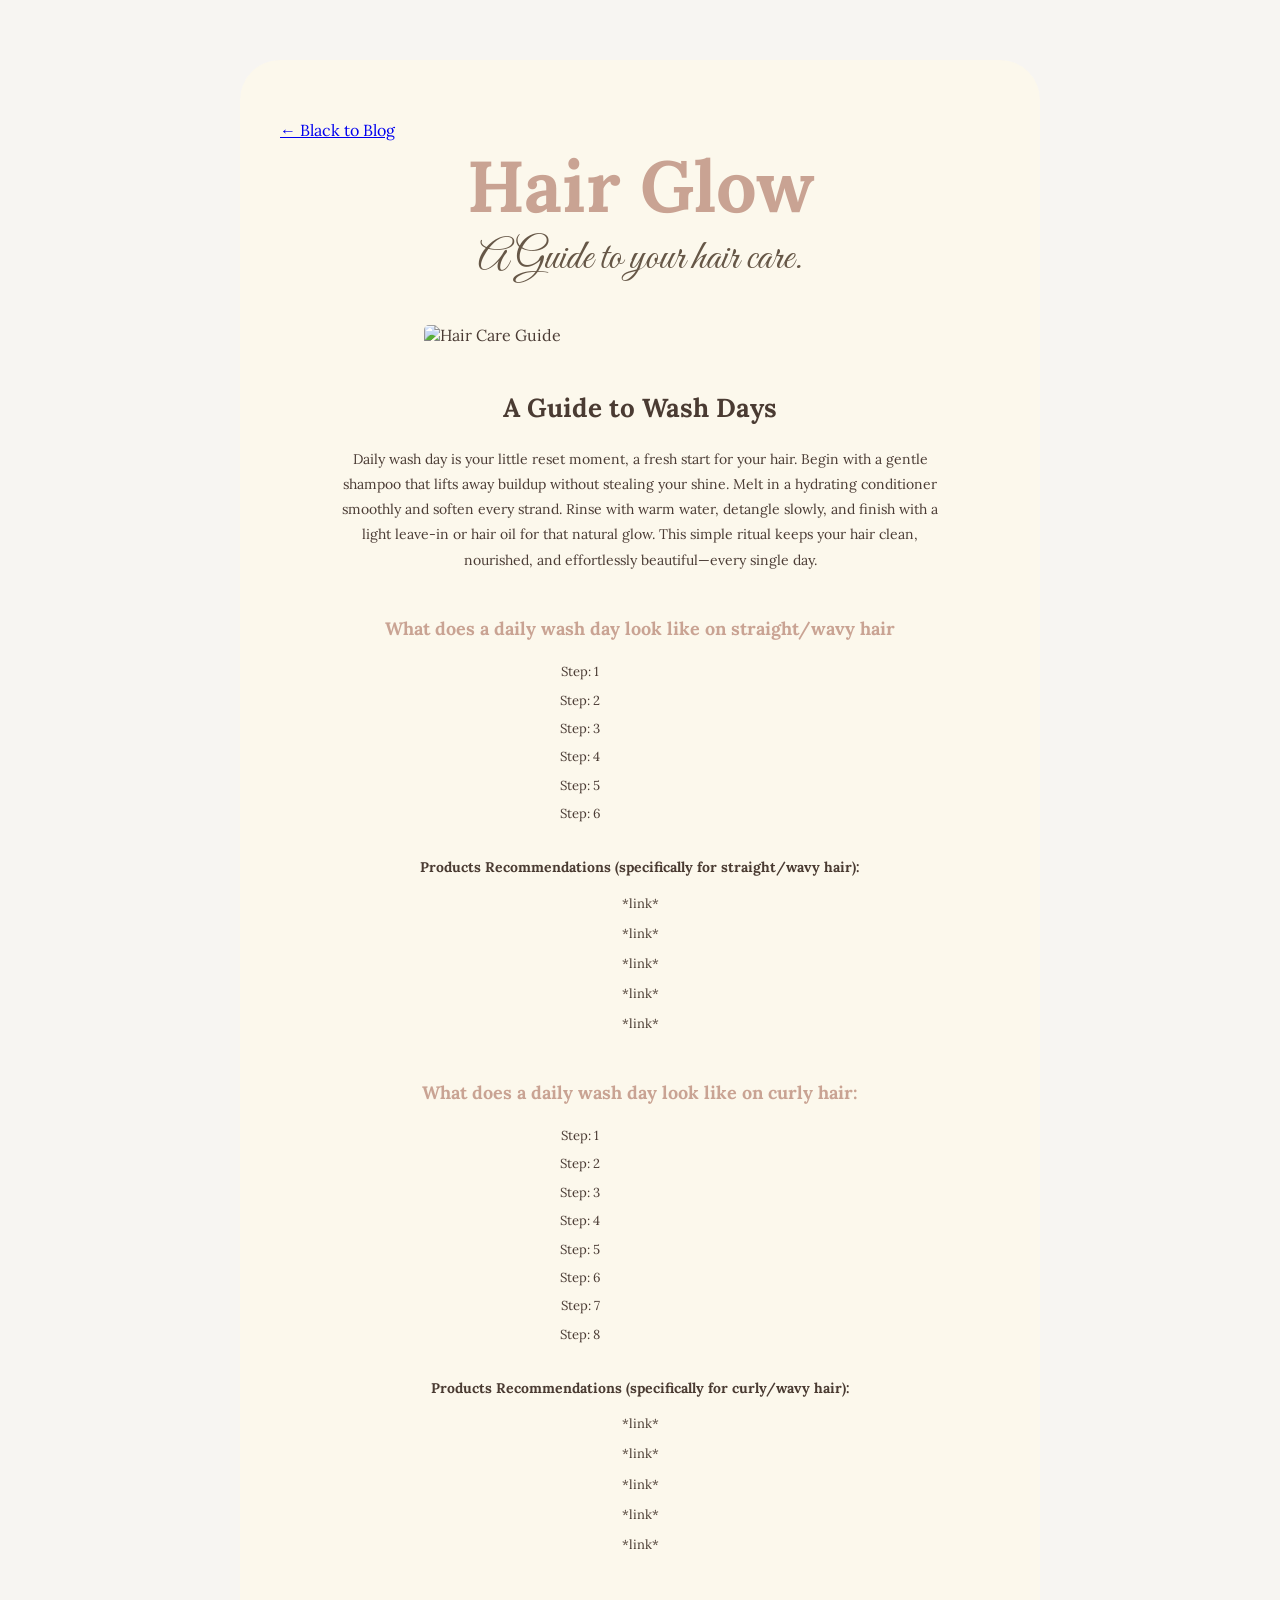
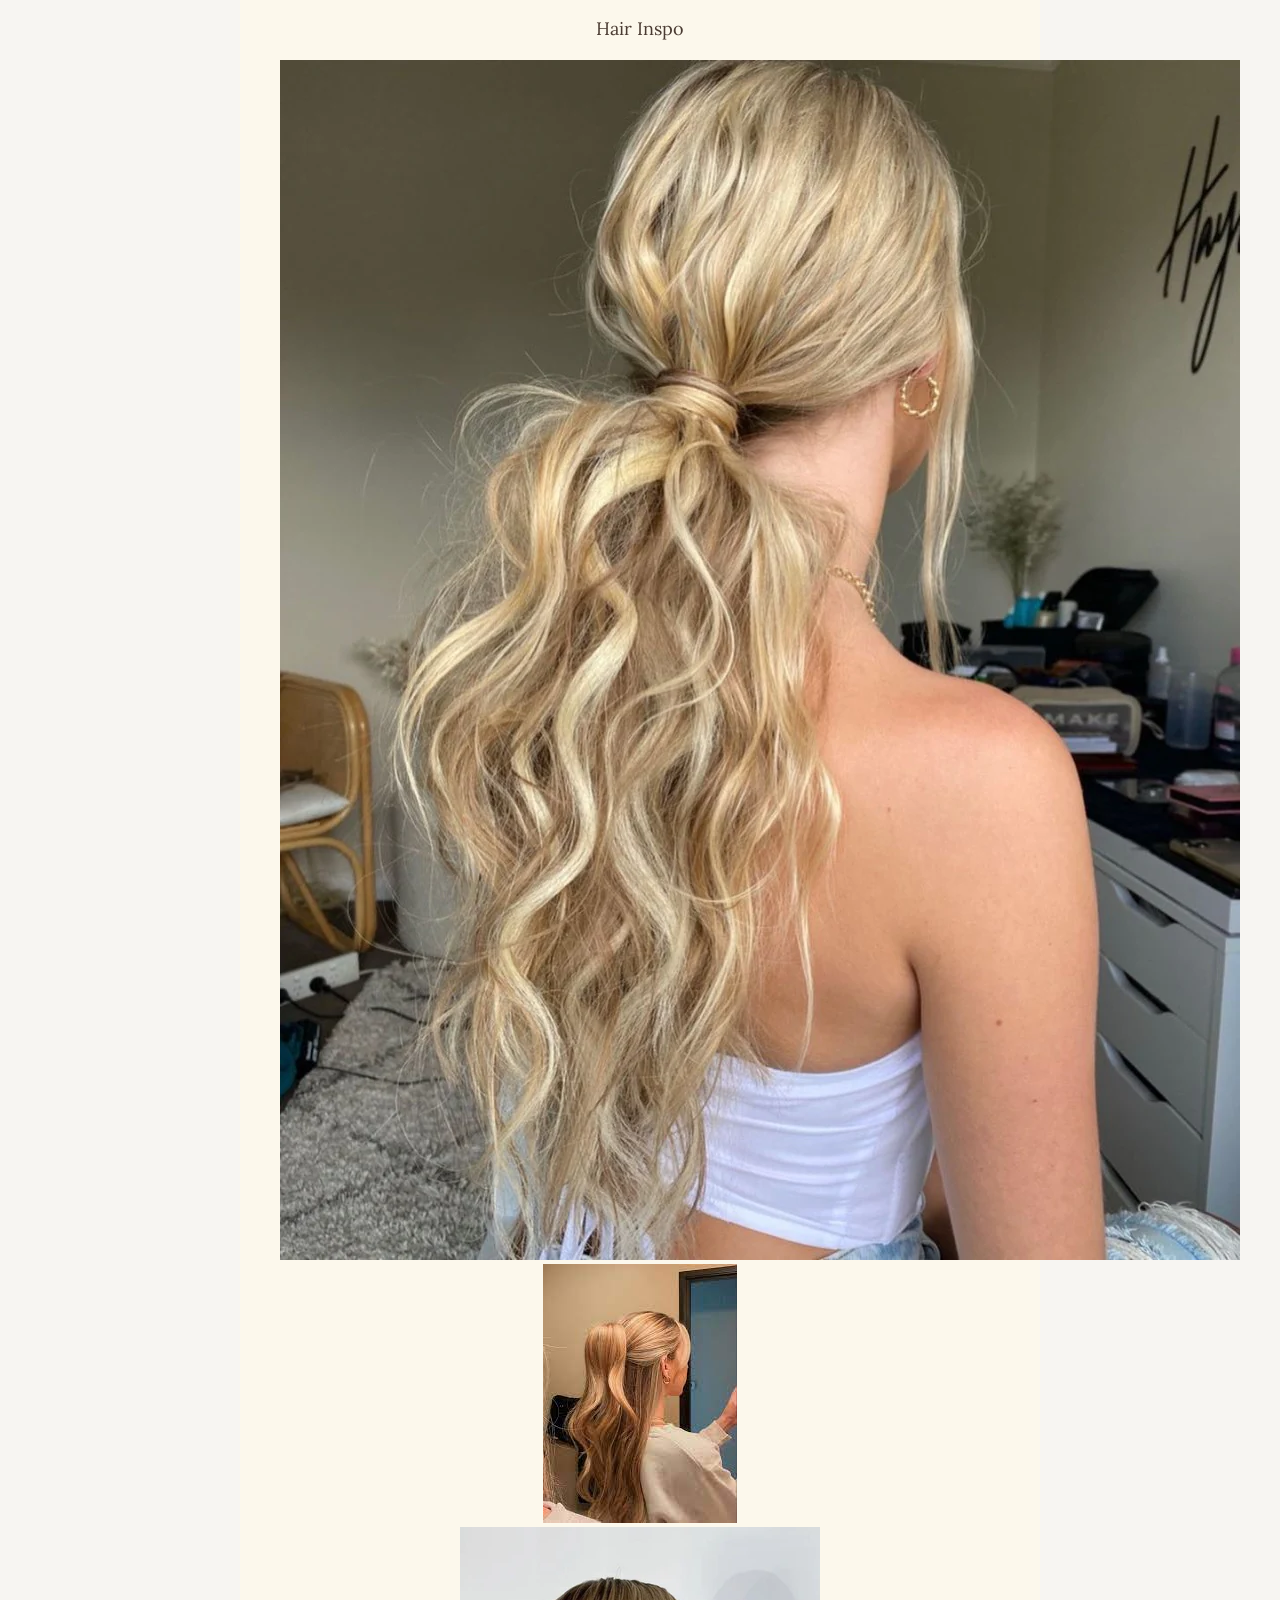
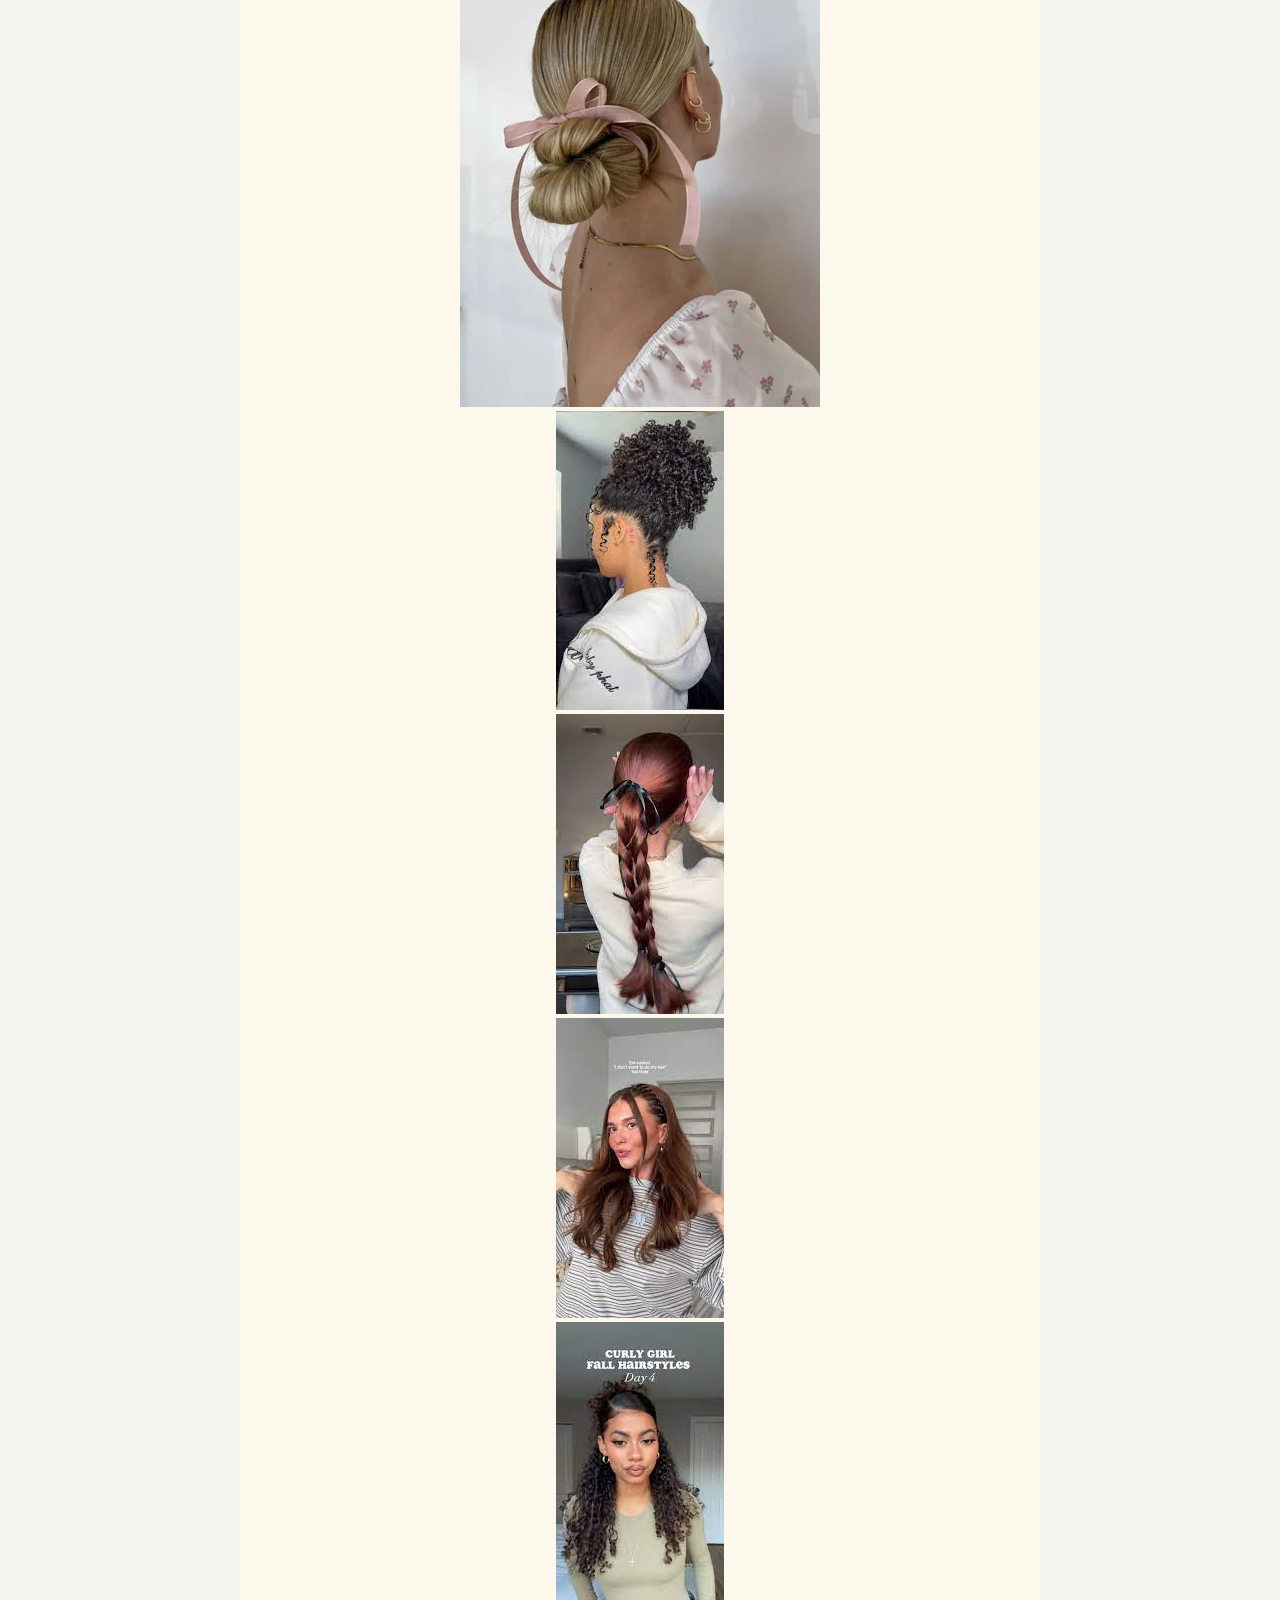
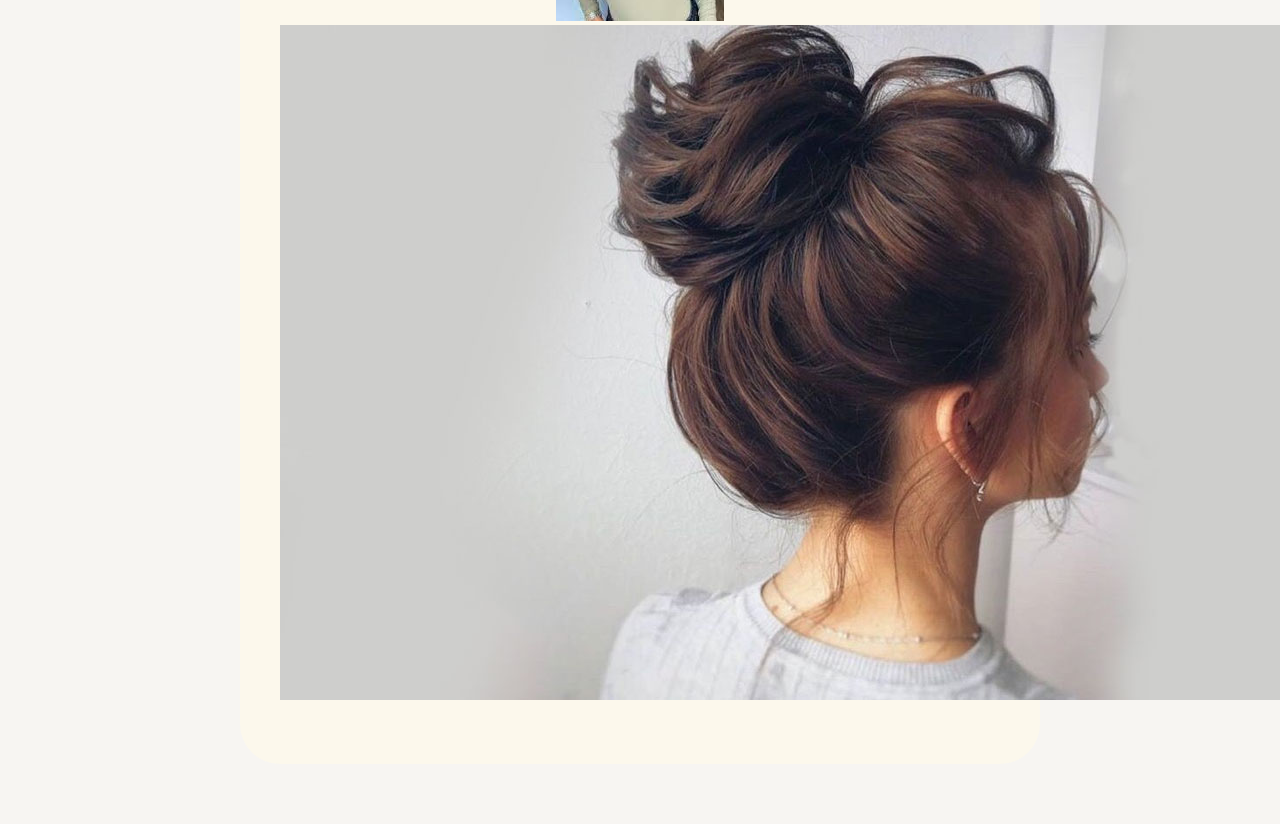
==== posts/hair-glow-post.html @ c3975eeb "add blog page" ====
<!DOCTYPE html>
<html lang="en">
<head>
    <meta charset="UTF-8">
    <meta name="viewport" content="width=device-width, initial-scale=1.0">
    <title>Beauty By Gen - Hair GLow Post</title>
    <link rel="stylesheet" href="../css/style.css">
        <!-- Google Fonts for the cursive title and serif text -->
    <link rel="preconnect" href="https://fonts.googleapis.com">
    <link rel="preconnect" href="https://fonts.gstatic.com" crossorigin>
    <link href="https://fonts.googleapis.com/css2?family=Great+Vibes&family=Lora:ital,wght@0,400;1,400&display=swap" rel="stylesheet">
</head>
<body>
    
    <div class="post-contrainer">
        <a href="../index.html" class="back-line">&larr; Black to Blog</a>

        <!-- Header Section -->
        <header class="post-header">
            <h1 class="post-title">Hair Glow</h1>
            <p class="post-subtitle">A Guide to your hair care.</p>
        </header>

        <!-- Featured image -->
        <div class="post-featured-image">
            <img src="../images/posts/healthy-hair.jpg" alt="Hair Care Guide">
        </div>

        <!-- Main Content -->
        <main class="post-content">
            <h2>A Guide to Wash Days</h2>
            <p>Daily wash day is your little reset moment, a fresh start for your hair. Begin with a gentle shampoo that
                lifts away buildup without stealing your shine. Melt in a hydrating conditioner smoothly and soften
                every strand. Rinse with warm water, detangle slowly, and finish with a light leave-in or hair oil for
                that natural glow. This simple ritual keeps your hair clean, nourished, and effortlessly beautiful—every
                single day.</p>

            <h3>What does a daily wash day look like on straight/wavy hair</h3>
            <div class="steps-list">
                <p>Step: 1</p>
                <p>Step: 2</p>
                <p>Step: 3</p>
                <p>Step: 4</p>
                <p>Step: 5</p>
                <p>Step: 6</p>
            </div>

            <h4>Products Recommendations (specifically for straight/wavy hair):</h4>
            <ul class="product-links">
                <li><a href="#">*link*</a></li>
                <li><a href="#">*link*</a></li>
                <li><a href="#">*link*</a></li>
                <li><a href="#">*link*</a></li>
                <li><a href="#">*link*</a></li>
            </ul>

            <h3>What does a daily wash day look like on curly hair:</h3>
            <div class="steps-list">
                <p>Step: 1</p>
                <p>Step: 2</p>
                <p>Step: 3</p>
                <p>Step: 4</p>
                <p>Step: 5</p>
                <p>Step: 6</p>
                <p>Step: 7</p>
                <p>Step: 8</p>
            </div>

            <h4>Products Recommendations (specifically for curly/wavy hair):</h4>
            <ul class="product-links">
                <li><a href="#">*link*</a></li>
                <li><a href="#">*link*</a></li>
                <li><a href="#">*link*</a></li>
                <li><a href="#">*link*</a></li>
                <li><a href="#">*link*</a></li>
            </ul>
        </main>

        <!-- Hair Inspo Gallery -->
        <section class="hair-inspo">
            <h3 class="hair-inspo-title">Hair Inspo</h3>
            <div class="inspo-gallery">
                <div class="inspo-item">
                    <img src="../images/posts/beachy_weavy.webp" alt="hair inspo">
                </div>
                <div class="inspo-item">
                    <img src="../images/posts/blonde.jpg" alt="hair inspo">
                </div>
                <div class="inspo-item">
                    <img src="../images/posts/bun-hairstyle.webp" alt="hair inspo">
                </div>
                <div class="inspo-item">
                    <img src="../images/posts/curlyhair-bun.jpg" alt="hair inspo">
                </div>
                <div class="inspo-item">
                    <img src="../images/posts/double-braid.jpg" alt="hair inspo">
                </div>
                <div class="inspo-item">
                    <img src="../images/posts/hair-back.jpg" alt="hair inspo">
                </div>
                <div class="inspo-item">
                    <img src="../images/posts/halfdown-halfup.jpg" alt="hair inspo">
                </div>
                <div class="inspo-item">
                    <img src="../images/posts/high-bun.jpg" alt="hair inspo">
                </div>
            </div>
        </section>

    </div>


</body>
</html>
---- css/style.css ----
/* CSS Reset */
* {
    margin: 0;
    padding: 0;
    box-sizing: border-box;
}

/* Global styles */
    body {
        padding: 20px;
        font-family: lora, serif;
        background-color: #f7f5f2;
        color: #4a3b34;
    }

 /* Header Section */
    .site-header {
        text-align: center;
        max-width: 800px;
        margin: 0 auto 40px auto;
    }

    .category-nav {
        display: flex;
        justify-content: center;
        gap: 40px;
        margin-bottom: 40px;
        margin-top: 20px;
    }

    .category-nav a {
        text-decoration: none;
        color: #4a3b34;
        font-size: 13px;
        letter-spacing: 2px;

     }

     .site-title {
        font-family: 'Great Vibes', cursive;
        font-size: 84px;
        font-weight: normal;
        margin: 0 0 20px 0;
        color: #4a3b34;

     }

     .site-description  {
        line-height: 1.8;
        font-size: 16px;
        padding: 0 40px;
     }

/* contrainer for Blog posts */
     .blog-posts {
        max-width: 800px;
        margin: 0 auto;
     }

/* Card Container */
     .post-card {
        display: flex;
        align-items: center;
        padding: 20px;
        margin-bottom: 30px;
     }

     /* Card Styling */
     .card-image {
        flex: 1;

     }

     .card-image img {
        width: 100%;
        height: 250px;
        object-fit: cover;
        display: block;
     }

     .card-content {
        flex: 1;
        text-align: center;
     }

     .card-content p {
        font-style: italic;
        font-size: 18px;
        margin-bottom: 25px;
        line-height: 1.5;
     }

     .btn {
        background-color: rgba(255, 255, 255, 0.3);
        color: #4a3b34;
        text-decoration: none;
        border: 1px solid #4a3b34;
        border-radius: 30px;
        padding: 10px 30px;
        font-size: 14px;
        display: inline-block;
     }

     /* Indiviual Card Style */
     .card-glam {
        background-color: #fbf0fd;
        border: 3px dotted #f59df8;
     }
     .card-skin {
        background-color: #ecd5cd;
        border: 3px dotted #d1aca0;
     }
     .card-hair {
        background-color: #8c7162;
        border: 3px dotted #554842;
        color: #fff;
     }

     .card-hair .btn {
        background-color: #fdfaf2;
        color: #8c7162;
     }

     .card-skin .btn {
        background-color: #fdfaf2;
        color: #8c7162;
     }

     .card-glam .btn {
        background-color: #fdfaf2;
        color: #8c7162;
     }

   /* Single post pages */
   .post-contrainer {
      max-width: 800px;
      margin: 40px auto;
      background-color: #fcf8ec;
      padding: 60px 40px;
      border-radius: 40px;
   }

   .back-link {
      display: inline-block;
      text-decoration: none;
      color: #4a3b34;
      font-size: 14px;
      margin-bottom: 30px;
      font-weight: bold;
   }

   .post-header {
      text-align: center;
      margin-bottom: 40px;
   }

   .post-title {
      font-size: 72px;
      color: #c9a393;
   }

   .post-subtitle {
      font-family: 'Great Vibes', cursive;
      font-size: 42px;
      color: #665747
   }

   .post-featured-image {
      margin-bottom: 40px;  
   }

   .post-featured-image img {
      width: 60%;
      margin: 0 auto;
      display: block;
      border-radius: 5px;
   }

   .post-content {
      font-size: 14px;
      line-height: 1.8;
   }

   .post-content h2 {
      font-size: 26px;
      color: #4a3b32;
      text-align: center;
      margin-bottom: 15px;
   }

   .post-content h3 {
    font-size: 18px;
    color: #c9a393;
    text-align: center;
    margin-top: 40px;
    margin-bottom: 15px;
}

.post-content h4 {
    font-size: 14px;
    color: #4a3b32;
    text-align: center;
    margin-top: 30px;
    margin-bottom: 10px;
}

.post-content p {
    text-align: center;
    max-width: 600px;
    margin: 0 auto 20px auto;
}

/* Steps list */
.steps-list {
    text-align: center;
    margin-bottom: 30px;
}

.steps-list p {
    margin: 5px 0;
    font-size: 13px;
}

/* Product links */
.product-links {
    list-style: none;
    padding: 0;
    text-align: center;
    margin-bottom: 40px;
}

.product-links li {
    margin: 5px 0;
}

.product-links a {
    color: #4a3b32;
    text-decoration: none;
    font-size: 13px;
}

/* Hair Inspo Gallery */
.hair-inspo {
    text-align: center;
    margin-top: 60px;
}

.hair-inspo-title {
    font-size: 18px;
    font-weight: normal;
    color: #4a3b32;
    margin-bottom: 20px;
}

     @media (max-width: 513px) {
        .post-card {
            flex-direction: column;
            gap: 20px;
        }
     }
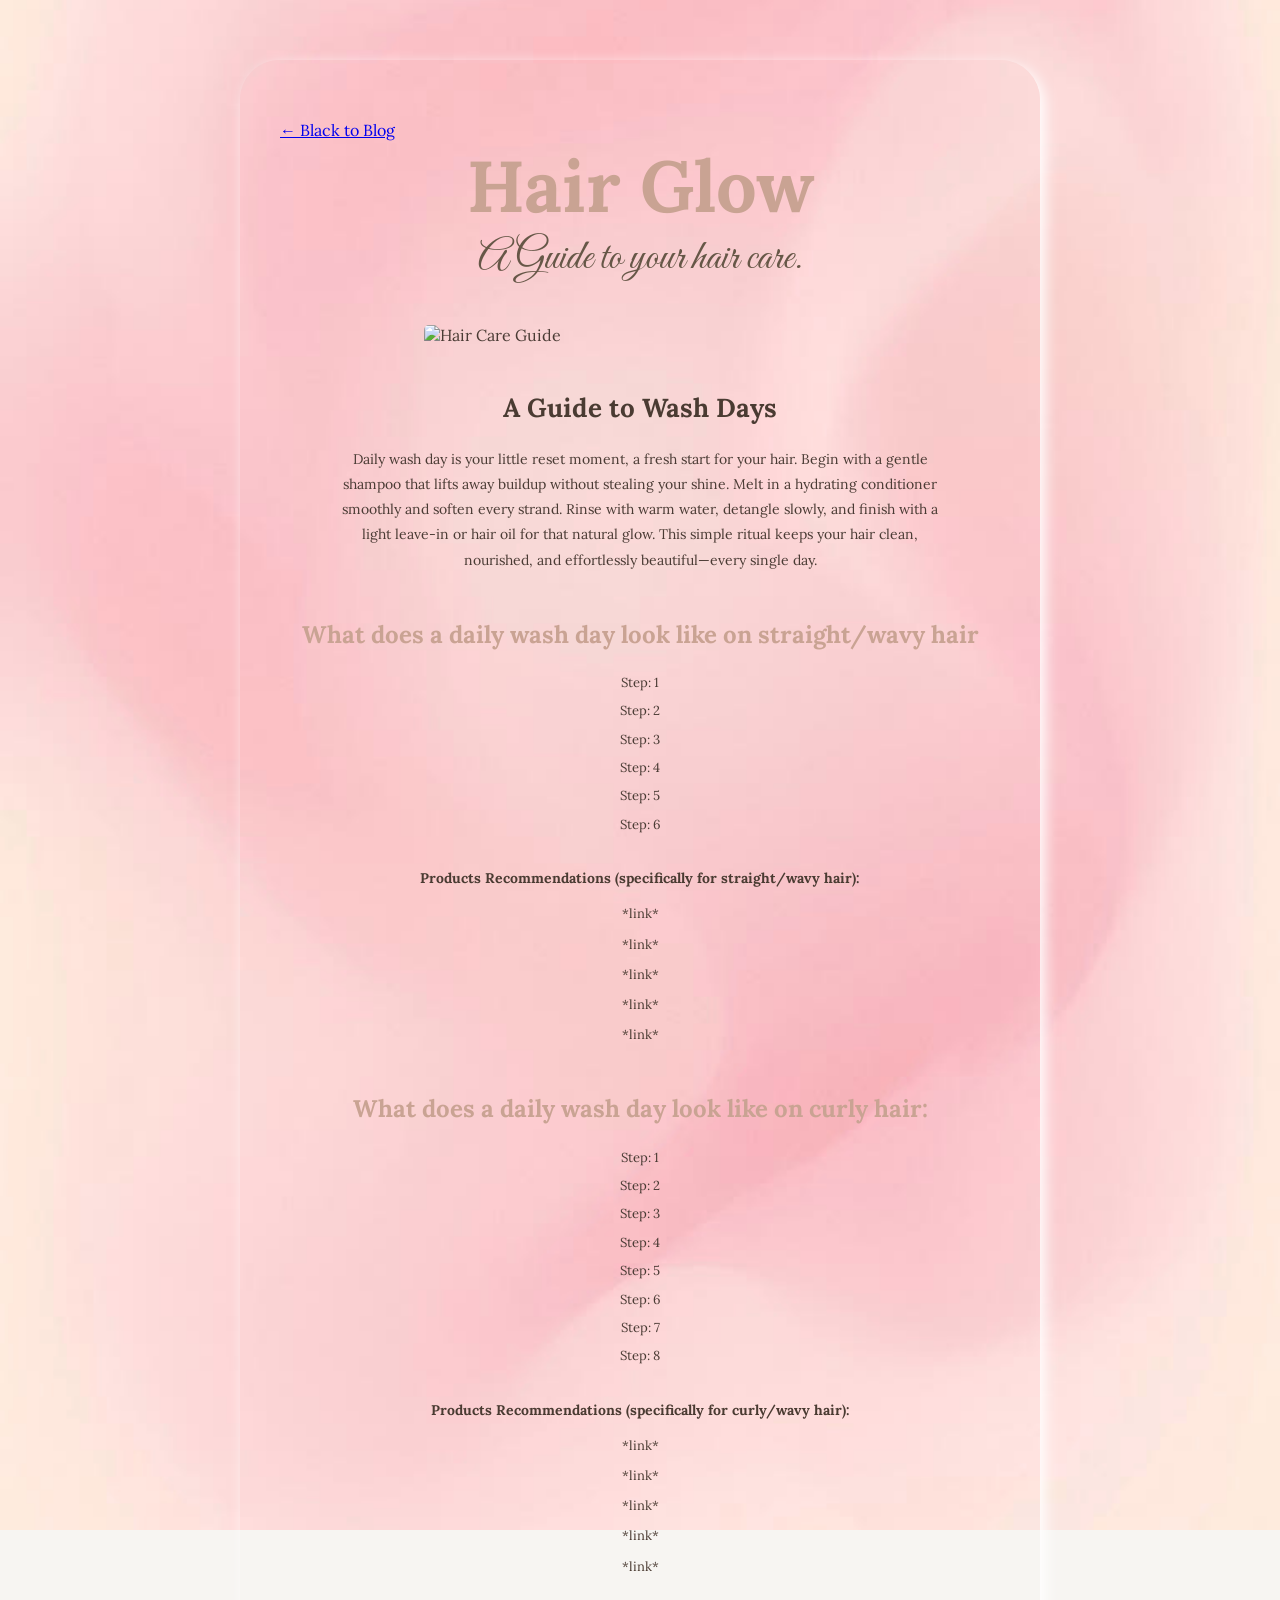
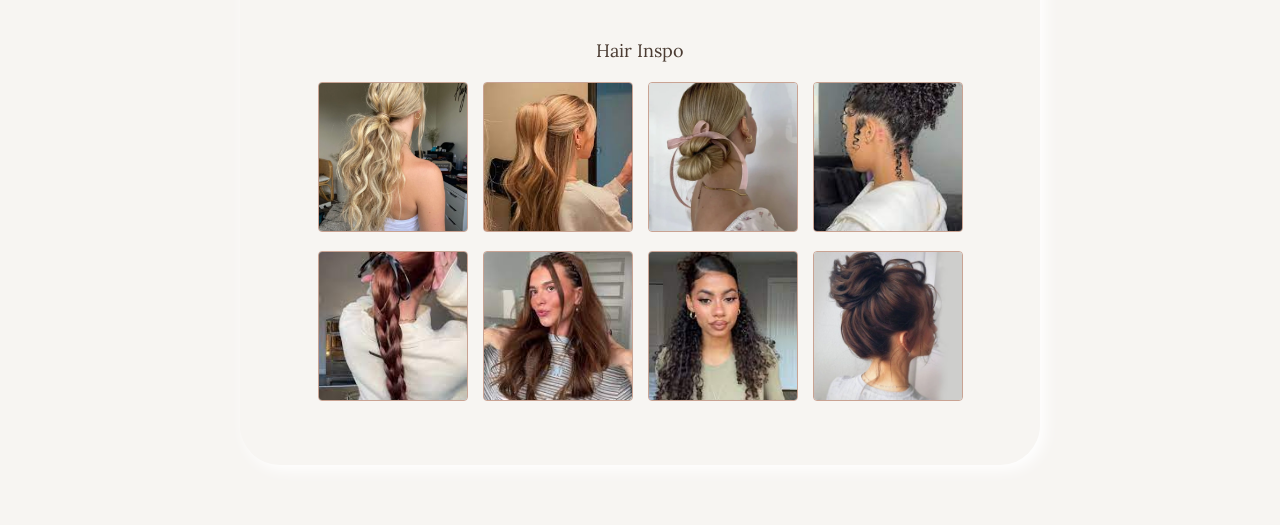
==== commit 8da9e74a: "new" ====
--- a/posts/hair-glow-post.html
+++ b/posts/hair-glow-post.html
@@ -11,7 +11,7 @@
     <link href="https://fonts.googleapis.com/css2?family=Great+Vibes&family=Lora:ital,wght@0,400;1,400&display=swap" rel="stylesheet">
 </head>
 <body>
-    
+
     <div class="post-contrainer">
         <a href="../index.html" class="back-line">&larr; Black to Blog</a>
 
--- a/css/style.css
+++ b/css/style.css
@@ -132,10 +132,24 @@
      }
 
    /* Single post pages */
+
+     body {
+      background-image: url(../images/posts/pink-background.png);
+      background-size: cover;
+      background-position: center;
+      background-attachment: fixed;
+      background-repeat: no-repeat;
+     }
+
    .post-contrainer {
       max-width: 800px;
       margin: 40px auto;
-      background-color: #fcf8ec;
+      background-image: url(../images/posts/pink-background.png);
+      background-size: cover;
+      background-position: center;
+      background-attachment: fixed;
+      background-repeat: no-repeat;
+      box-shadow: 5px 5px 15px 0 #ffffff;
       padding: 60px 40px;
       border-radius: 40px;
    }
@@ -189,7 +203,7 @@
    }
 
    .post-content h3 {
-    font-size: 18px;
+    font-size: 24px;
     color: #c9a393;
     text-align: center;
     margin-top: 40px;
@@ -217,7 +231,7 @@
 }
 
 .steps-list p {
-    margin: 5px 0;
+    margin: 5px auto;
     font-size: 13px;
 }
 
@@ -250,6 +264,21 @@
     font-weight: normal;
     color: #4a3b32;
     margin-bottom: 20px;
+}
+
+.inspo-gallery {
+   display: flex;
+   flex-wrap: wrap;
+   justify-content: center;
+   gap: 15px;
+}
+
+.inspo-item img {
+   width: 150px;
+   height: 150px;
+   object-fit: cover;
+   border: 1px solid #c9a393;
+   border-radius: 4px;
 }
 
      @media (max-width: 513px) {
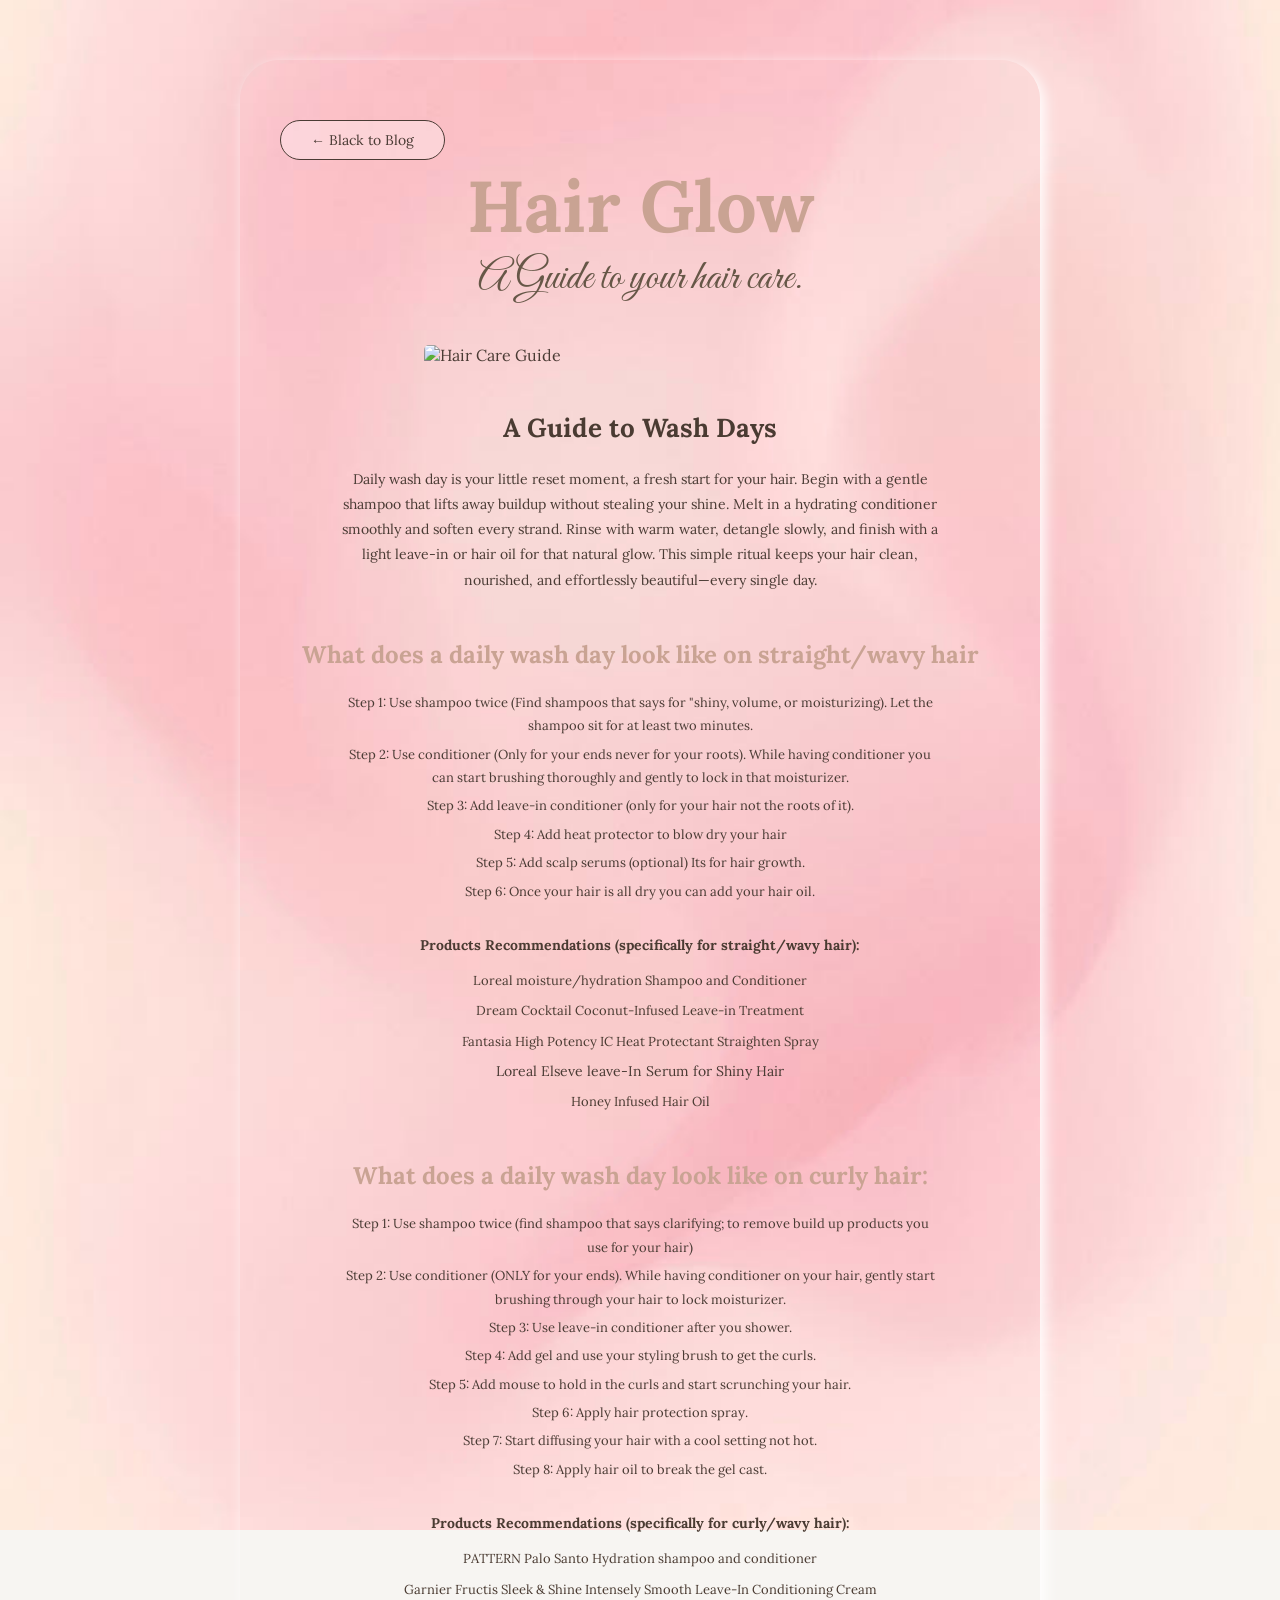
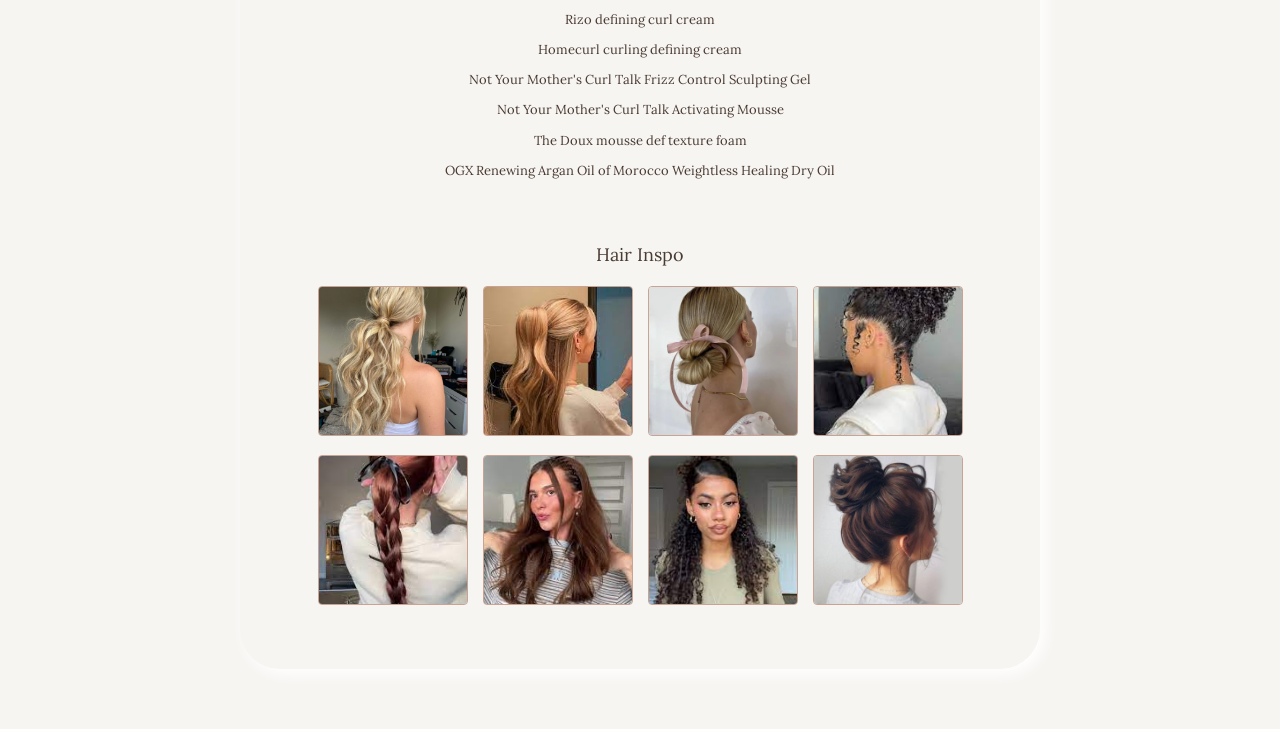
==== commit 27f1ad7b: "finished twp" ====
--- a/posts/hair-glow-post.html
+++ b/posts/hair-glow-post.html
@@ -10,10 +10,10 @@
     <link rel="preconnect" href="https://fonts.gstatic.com" crossorigin>
     <link href="https://fonts.googleapis.com/css2?family=Great+Vibes&family=Lora:ital,wght@0,400;1,400&display=swap" rel="stylesheet">
 </head>
-<body>
+<body class="body-posts">
 
-    <div class="post-contrainer">
-        <a href="../index.html" class="back-line">&larr; Black to Blog</a>
+    <div class="post-container">
+        <a href="../index.html" class="back-line btn">&larr; Black to Blog</a>
 
         <!-- Header Section -->
         <header class="post-header">
@@ -37,42 +37,45 @@
 
             <h3>What does a daily wash day look like on straight/wavy hair</h3>
             <div class="steps-list">
-                <p>Step: 1</p>
-                <p>Step: 2</p>
-                <p>Step: 3</p>
-                <p>Step: 4</p>
-                <p>Step: 5</p>
-                <p>Step: 6</p>
+                <p>Step 1: Use shampoo twice (Find shampoos that says for "shiny, volume, or moisturizing). Let the shampoo sit for at least two minutes.</p>
+                <p>Step 2: Use conditioner (Only for your ends never for your roots). While having conditioner you can start brushing thoroughly and gently to lock in that moisturizer.</p>
+                <p>Step 3: Add leave-in conditioner (only for your hair not the roots of it).</p>
+                <p>Step 4: Add heat protector to blow dry your hair</p>
+                <p>Step 5: Add scalp serums (optional) Its for hair growth.</p>
+                <p>Step 6: Once your hair is all dry you can add your hair oil.</p>
             </div>
 
             <h4>Products Recommendations (specifically for straight/wavy hair):</h4>
             <ul class="product-links">
-                <li><a href="#">*link*</a></li>
-                <li><a href="#">*link*</a></li>
-                <li><a href="#">*link*</a></li>
-                <li><a href="#">*link*</a></li>
-                <li><a href="#">*link*</a></li>
+                <li><a href="https://www.lorealparisusa.com/hair-care-hair-style/shampoo/hyaluron-plump-hydrating-shampoo-paraben-free?msclkid=2af4c8608ff91676afa9a1a592e07171&utm_campaign=oap_bing_ao_haca_elv_bran_search-dsa_text_cons_en_x_elvive-hyaluron%2bplump_service_x_lhp_x_x_x&utm_content=Loreal+Hyaluron+Shampoo&utm_medium=cpc&utm_source=bing&utm_term=loreal+hydrating+shampoo">Loreal moisture/hydration Shampoo and Conditioner</a></li>
+                <li><a href="https://colorwowhair.com/products/dream-cocktail-coconut?srsltid=AfmBOoo47JzsjxN2L6HOurnUbV6HevEiA2w1icf0XISgVGfpRKyH-Qbw">Dream Cocktail Coconut-Infused Leave-in Treatment</a></li>
+                <li><a href=https://www.walmart.com/ip/Fantasia-High-Potency-IC-Heat-Protectant-Straighten-Spray-6fl-oz-Moisturizing-Unisex/40727818?wmlspartner=wlpa&selectedSellerId=0&wl13=1390&gclsrc=aw.ds&adid=2222222227740727818_161193766053_21214199653&wl0=&wl1=g&wl2=c&wl3=697173827980&wl4=pla-2348450966064&wl5=9012157&wl6=&wl7=&wl8=&wl9=pla&wl10=8175035&wl11=local&wl12=40727818&veh=sem_LIA&gad_source=1&gad_campaignid=21214199653&gbraid=0AAAAADmfBIq2hccsaiYATs8uUfUU7chk6&gclid=CjwKCAjwspPOBhB9EiwATFbi5LLqv2V29_uEerp367D7kCau7__3gH3NPJZ0to9jPNTfDbKcNWhuyxoCy5EQAvD_BwE"">Fantasia High Potency IC Heat Protectant Straighten Spray </a></li>
+                <li><a href="https://www.lorealparisusa.com/hair-care-hair-style/hair-treatments/elvive-glycolic-gloss-leave-in-serum"></a>Loreal Elseve leave-In Serum for Shiny Hair</li>
+                <li><a href="https://gisou.com/products/honey-infused-hair-oil?variant=50869936128330&country=US&srsltid=AfmBOor3KnTLbmIaVsMR0cl7DMtMwTtGxiS8vtYbZmyYmYd29lAE6BNXPO4">Honey Infused Hair Oil</a></li>
             </ul>
 
             <h3>What does a daily wash day look like on curly hair:</h3>
             <div class="steps-list">
-                <p>Step: 1</p>
-                <p>Step: 2</p>
-                <p>Step: 3</p>
-                <p>Step: 4</p>
-                <p>Step: 5</p>
-                <p>Step: 6</p>
-                <p>Step: 7</p>
-                <p>Step: 8</p>
+                <p>Step 1: Use shampoo twice (find shampoo that says clarifying; to remove build up products you use for your hair)</p>
+                <p>Step 2: Use conditioner (ONLY for your ends). While having conditioner on your hair, gently start brushing through your hair to lock moisturizer.</p>
+                <p>Step 3: Use leave-in conditioner after you shower.</p>
+                <p>Step 4: Add gel and use your styling brush to get the curls.</p>
+                <p>Step 5: Add mouse to hold in the curls and start scrunching your hair.</p>
+                <p>Step 6: Apply hair protection spray.</p>
+                <p>Step 7: Start diffusing your hair with a cool setting not hot.</p>
+                <p>Step 8: Apply hair oil to break the gel cast.</p>
             </div>
 
             <h4>Products Recommendations (specifically for curly/wavy hair):</h4>
             <ul class="product-links">
-                <li><a href="#">*link*</a></li>
-                <li><a href="#">*link*</a></li>
-                <li><a href="#">*link*</a></li>
-                <li><a href="#">*link*</a></li>
-                <li><a href="#">*link*</a></li>
+                <li><a href="https://patternbeauty.com/products/palo-santo-hydration-shampoo">PATTERN Palo Santo Hydration shampoo and conditioner</a></li>
+                <li><a href="https://www.garnierusa.com/about-our-brands/fructis/sleek-and-shine/sleek-and-shine-intensely-smooth-leave-in-conditioning-cream">Garnier Fructis Sleek & Shine Intensely Smooth Leave-In Conditioning Cream</a></li>
+                <li><a href="https://rizoscurls.com/products/curl-defining-cream?srsltid=AfmBOopMVJlo9c6c_gQYHIT1J2y1fBTIKaNpXbLvOOQtdg7Rf8r63jGl">Rizo defining curl cream</a></li>
+                <li><a href="https://www.sephora.com/product/fenty-beauty-rihanna-the-home-curl-curl-defining-cream-P513354?country_switch=us&lang=en&skuId=2816890&om_mmc=ppc-GG_23261689854___2816890__9012157_c&country_switch=us&lang=en&gclsrc=aw.ds&gad_source=1&gad_campaignid=23266717886&gbraid=0AAAAADnIXb2IVY2pSF-fQo5GOcDQasFCs&gclid=CjwKCAjwspPOBhB9EiwATFbi5ED_nA3dsRf6Sq-i073Li94Uj8US-gXkx8bE2Lus-oWUEEQ3_Y12VhoCaYoQAvD_BwE">Homecurl curling defining cream</a></li>
+                <li><a href="https://notyourmothers.com/products/curl-talk-sculpting-gel?srsltid=AfmBOoqDJPGmdnwYcTv30A1OElgO-hoafXJ213WwPeaDbvUSFNnCcawF">Not Your Mother's Curl Talk Frizz Control Sculpting Gel</a></li>
+                <li><a href="https://notyourmothers.com/products/curl-talk-activating-mousse?srsltid=AfmBOoqGVbMAdukHBaeoR3Sbb4G6u_meQBS1QJMHJkbDvpq7sLT95FOI">Not Your Mother's Curl Talk Activating Mousse</a></li>
+                <li><a href="https://thedoux.com/products/mousse-def-texture-foam?variant=37595848933554">The Doux mousse def texture foam</a></li>
+                <li><a href="https://www.ogxbeauty.com/products/renewing-argan-oil-of-morocco-weightless-healing-dry-oil">OGX Renewing Argan Oil of Morocco Weightless Healing Dry Oil</a></li>
             </ul>
         </main>
 
--- a/css/style.css
+++ b/css/style.css
@@ -133,7 +133,7 @@
 
    /* Single post pages */
 
-     body {
+     .body-posts {
       background-image: url(../images/posts/pink-background.png);
       background-size: cover;
       background-position: center;
@@ -141,7 +141,7 @@
       background-repeat: no-repeat;
      }
 
-   .post-contrainer {
+   .post-container {
       max-width: 800px;
       margin: 40px auto;
       background-image: url(../images/posts/pink-background.png);
@@ -154,6 +154,27 @@
       border-radius: 40px;
    }
 
+   .body-posts-skin {
+      background-image: url(../images/posts/background-creamcolor.png);
+      background-size: cover;
+      background-position: center;
+      background-attachment: fixed;
+      background-repeat: no-repeat;
+   }
+
+   .post-container-skin {
+       max-width: 800px;
+      margin: 40px auto;
+      background-image: url(../images/posts/background-creamcolor.png);
+      background-size: cover;
+      background-position: center;
+      background-attachment: fixed;
+      background-repeat: no-repeat;
+      box-shadow: 5px 5px 15px 0 #ffffff;
+      padding: 60px 40px;
+      border-radius: 40px;
+   }
+
    .back-link {
       display: inline-block;
       text-decoration: none;
